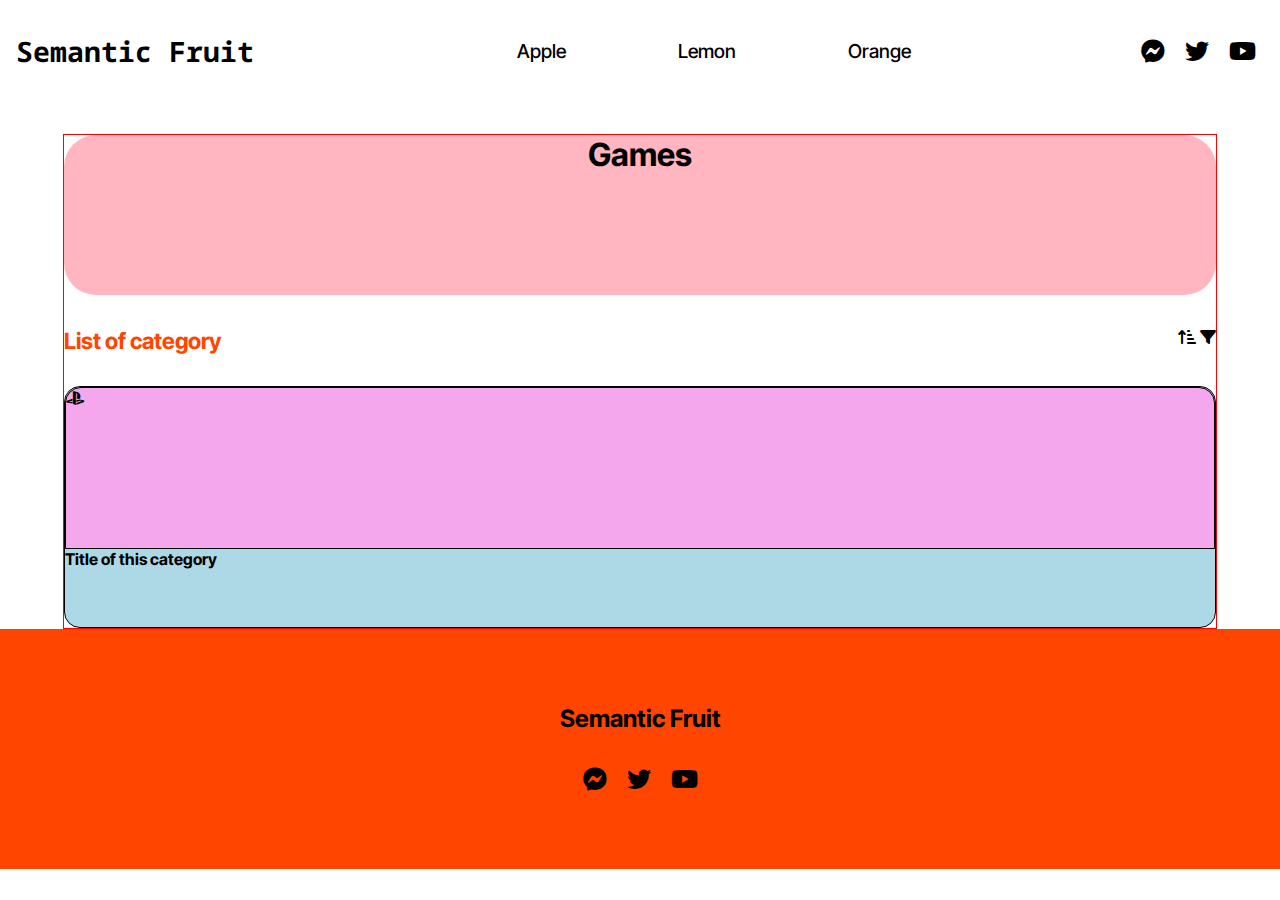
==== apple.html @ 54a96cee "sundayfunday" ====
<!DOCTYPE html>
<html lang="en">
<head>
    <meta charset="UTF-8">
    <meta http-equiv="X-UA-Compatible" content="IE=edge">
    <meta name="viewport" content="width=device-width, initial-scale=1.0">
    <title>Semantic Fruit</title>
    <link rel="stylesheet" href="/css/styles.css">
    <link rel="stylesheet" href="/css/fontstyles.css">
    <link rel="stylesheet" href="/css/components.css">
    <link rel="stylesheet" href="/css/mediaquery.css">
    <link rel="stylesheet" href="/css/spacer.css">
    <link rel="stylesheet" href="https://cdnjs.cloudflare.com/ajax/libs/font-awesome/6.2.0/css/all.min.css">

    <link rel="preconnect" href="https://fonts.googleapis.com">
    <link rel="preconnect" href="https://fonts.gstatic.com" crossorigin>
    <link href="https://fonts.googleapis.com/css2?family=Noto+Sans+Mono:wght@600&display=swap" rel="stylesheet">
    <link href="https://fonts.googleapis.com/css2?family=Inter+Tight:wght@100;200;300;400;500;600;700;800;900&display=swap" rel="stylesheet">

</head>
<body>
    <!-- HEADER -->
    <header class="page-header">
        <div class="page-logo">
            <h3><a href="index.html">Semantic Fruit</a></h3>
        </div>
        <nav>
            <ul class="page-nav">
                <li><a class="page-links" href="apple.html">Apple</a></li>
                <li><a class="page-links" href="lemon.html">Lemon</a></li>
                <li><a class="page-links" href="orange.html">Orange</a></li>
            </ul>
        </nav>
        <section class="social-icons">
            <a href="#"><i class="fa-brands fa-facebook-messenger"></i></a>
            <a href="#"><i class="fa-brands fa-twitter"></i></a>
            <a href="#"><i class="fa-brands fa-youtube"></i></a>
        </section>
    </header>

    <section class="section-games">
        <!-- Page header -->
        <header class="head-games">
            <h1>Games</h1>
        </header>
        <!-- Sub header -->
        <aside>
            <header>
                <h3>List of category</h3>
            </header>
            <section>
                <i class="fa-solid fa-arrow-up-short-wide"></i>
                <i class="fa-sharp fa-solid fa-filter"></i>
            </section>
        </aside>
        <!-- ALL ITEMS -->
        <main>
            <section class="category-item">
                <header>
                    <i class="fa-brands fa-playstation"></i>
                </header>
                <div>
                    <h4>Title of this category</h4>
                </div>
            </section>
        </main>
    </section>

    <!-- FOOTER -->

    <footer>
        <section>
            <h2>Semantic Fruit</h2>
        </section>

        <section class="social-icons">
            <a href="#"><i class="fa-brands fa-facebook-messenger"></i></a>
            <a href="#"><i class="fa-brands fa-twitter"></i></a>
            <a href="#"><i class="fa-brands fa-youtube"></i></a>
        </section>
    </footer>

</body>
</html>
---- css/styles.css ----
* {
    margin: 0;
}

:root {
    --main-color: orangered;
}

body {
    font-family: 'Inter Tight', sans-serif;
    background-color: white;
}

/* Header */

.page-header {
    display: flex;
    justify-content: space-between;
    align-items: center;
    margin-top: 1rem;
    margin-bottom: 3rem;
    padding: 1rem;
}

.social-icons > a {
    color: black;
    padding: 0.5rem;
    font-size: 1.5rem;
    transition: 300ms ease;
}

.social-icons > a:hover {
    color: var(--main-color);
    font-size: 2rem;
}

.page-logo {
    font-family: 'Noto Sans Mono', monospace;
    font-size: 1.5rem;
}

.page-logo a {
    color: black;
    text-decoration: none;
    transition: 300ms;
}

.page-logo a:hover {
    color: var(--main-color);
}

nav > ul > li {
    list-style: none;
    text-decoration: none;
}

nav > ul li > a {
    color: black;
    text-decoration: none;
}

.page-nav {
    display: flex;
    flex-direction: row;
    gap: 1rem;
}

.page-links {
    font-size: 1.2rem;
    font-weight: 500;
    border-radius: 30px;
    background-color: white;
    padding: 1rem 3rem;
    transition: 200ms;
}

.page-links:hover {
    color: white;
    background-color: var(--main-color);
}

/* HERO */


.page-hero {
    display: flex;
    flex-direction: row;
    justify-content: center;
    max-width: 100vw;
}

.hero-col-1 {
    display: flex;
    flex-direction: column;
    align-items: flex-start;
    justify-content: space-around;
    gap: 1.5rem;
    max-width: 800px;
    min-height: 500px;
}

.hero-image {
    max-height: 500px;
}


/* Section - One */

.section-example-1 {
    display: flex;
    flex-direction: column;
    align-items: center;
    justify-content: space-around;
    min-height: 25rem;
    background-color: rgb(236, 236, 236);
    padding-top: 3rem;
    padding-bottom: 3rem;
}

.box-1 {
    font-size: 3rem;
    color: white;
    background-color: purple;
    display: inline-block;
    padding: 4rem;
    border-radius: 10px;
    width: 600px;
    max-width: 400px;
}

.section-example-1 > main {
    display: flex;
    flex-direction: row;
    gap: 2rem;
}


/****** Apple ******/

.section-games {
    border: red 1px solid;
    width: 90%;
    margin: 0 auto;
}

.head-games {
    background-color: lightpink;
    min-height: 10rem;
    border-radius: 2rem;
}

.head-games h1 {
    display: flex;
    justify-content: center;
    align-items: center;
}

.section-games > aside {
    display: flex;
    justify-content: space-between;
    margin-top: 2rem;
    margin-bottom: 2rem;
}

.section-games > aside > header {
    color: var(--main-color);
    font-size: 1.2rem;
}

.section-games > main > .category-item {
    background-color: lightblue;
    border-radius: 1rem;
    border: 1px solid black;
    min-height: 15rem;
}

.section-games > main > .category-item > header {
    background-color: #F4A7ED;
    border-radius: 1rem 1rem 0rem 0rem;
    border: 1px solid black;
    min-height: 10rem;
}


/* Footer */

footer {
    background-color: var(--main-color);
    min-height: 15rem;

    display: flex;
    flex-direction: column;
    align-items: center;
    justify-content: center;
    gap: 2rem;
}
---- css/fontstyles.css ----
.hero-caption {
    font-size: 2.6rem;
    font-weight: 600;
    line-height: 1.7em;
    letter-spacing: .1em;
}

.hero-semicaption {
    font-size: 1.3rem;
}
---- css/components.css ----
.btn-1 {
    border: transparent;
    color: white;
    background-color: black;
    padding: 0.5rem 1rem;
}

.hr-line-1 {
    border: 2px solid black;
    margin-top: .5em;
    margin-bottom: .5em;
}

.mark-1 {
    background-color: var(--main-color);
    padding: .4rem .8rem;
}

/* Summary */

details {
    border: 1px solid var(--main-color);
    border-radius: 4px;
    padding: .5em 5em 0;
}

summary {
    font-weight: bold;
    margin: -.5em -.5em 0;
}

details[open] {
    padding: .5em;
}

details[open] summary {
    border-bottom: 1px solid var(--main-color);
    margin-bottom: .5em;
}
---- css/mediaquery.css ----
@media screen and (max-width: 600px) {
    .page-hero {
        display: flex;
        flex-direction: column;
    }
  }
---- css/spacer.css ----
.spacer-1 {
    margin-top: .5rem;
    margin-bottom: .5rem;
}

.spacer-2 {
    margin-top: 1rem;
    margin-bottom: 1rem;
}

.spacer-3 {
    margin-top: 2rem;
    margin-bottom: 2rem;
}

.spacer-4 {
    margin-top: 3rem;
    margin-bottom: 3rem;
}
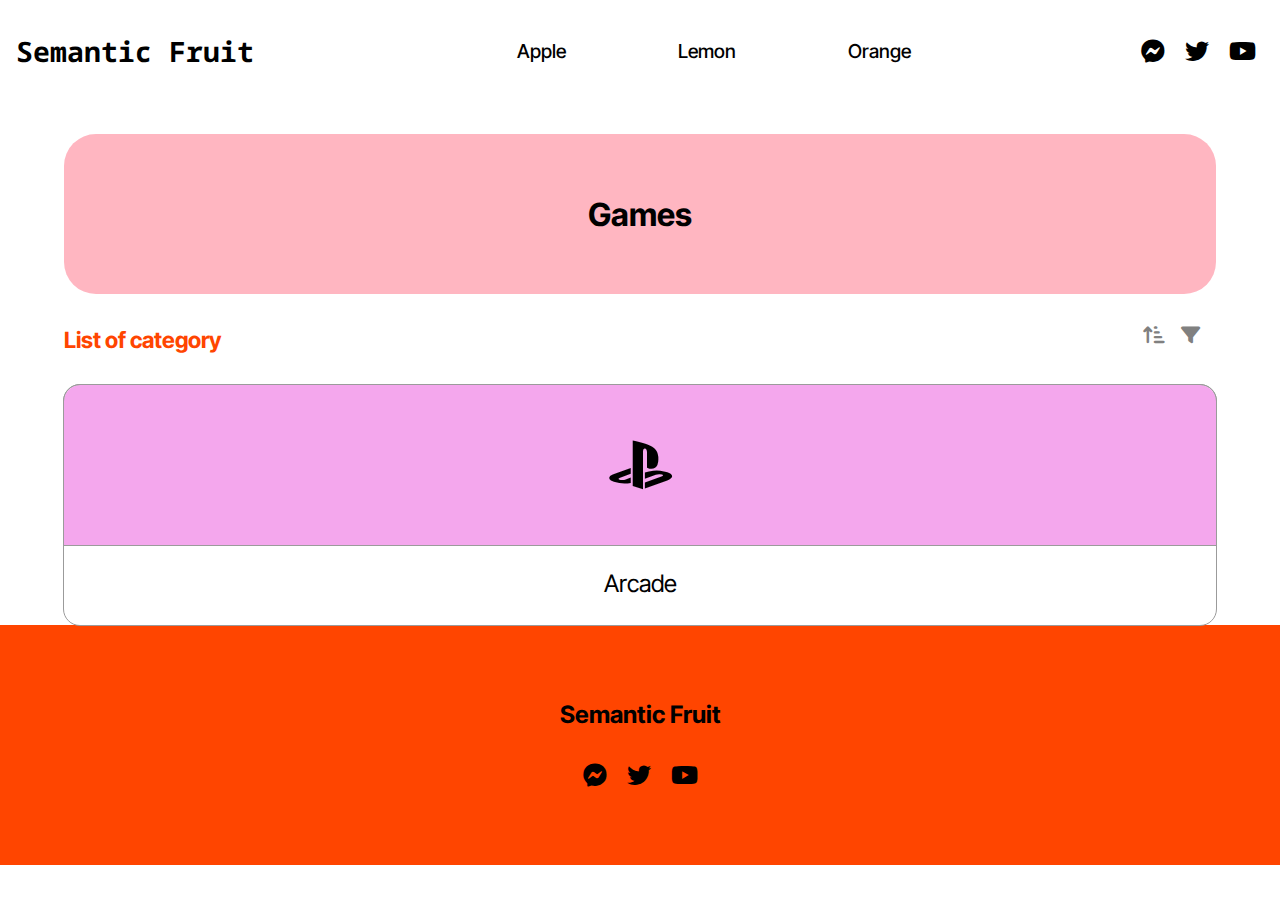
==== commit e169105e: "oppdatering apple" ====
--- a/apple.html
+++ b/apple.html
@@ -48,7 +48,7 @@
             <header>
                 <h3>List of category</h3>
             </header>
-            <section>
+            <section class="filter-buttons">
                 <i class="fa-solid fa-arrow-up-short-wide"></i>
                 <i class="fa-sharp fa-solid fa-filter"></i>
             </section>
@@ -59,11 +59,12 @@
                 <header>
                     <i class="fa-brands fa-playstation"></i>
                 </header>
-                <div>
-                    <h4>Title of this category</h4>
+                <div class="game-title">
+                    <h4>Arcade</h4>
                 </div>
             </section>
         </main>
+
     </section>
 
     <!-- FOOTER -->
--- a/css/styles.css
+++ b/css/styles.css
@@ -87,20 +87,21 @@
     flex-direction: row;
     justify-content: center;
     max-width: 100vw;
+
+    margin-bottom: 6rem;
 }
 
 .hero-col-1 {
     display: flex;
     flex-direction: column;
     align-items: flex-start;
-    justify-content: space-around;
+    justify-content: space-between;
     gap: 1.5rem;
     max-width: 800px;
-    min-height: 500px;
 }
 
 .hero-image {
-    max-height: 500px;
+    max-height: 300px;
 }
 
 
@@ -120,13 +121,18 @@
 .box-1 {
     font-size: 3rem;
     color: white;
+    text-align: center;
     background-color: purple;
-    display: inline-block;
+
     padding: 4rem;
     border-radius: 10px;
-    width: 600px;
-    max-width: 400px;
-}
+
+    min-height: 10rem;
+    margin-bottom: 1rem;
+    margin-top: 2rem;
+}
+
+
 
 .section-example-1 > main {
     display: flex;
@@ -135,10 +141,11 @@
 }
 
 
+
 /****** Apple ******/
 
 .section-games {
-    border: red 1px solid;
+
     width: 90%;
     margin: 0 auto;
 }
@@ -149,8 +156,10 @@
     border-radius: 2rem;
 }
 
-.head-games h1 {
-    display: flex;
+
+
+.head-games {
+    display: grid;
     justify-content: center;
     align-items: center;
 }
@@ -162,24 +171,63 @@
     margin-bottom: 2rem;
 }
 
+.filter-buttons {
+    display: flex;
+    flex-direction: row;
+    gap: 1rem;
+    margin-right: 1rem;
+}
+
+
+.filter-buttons > i {
+    color: gray;
+    font-size: 1.2rem;
+}
+
+.filter-buttons > i:hover {
+    color: var(--main-color);
+}
+
 .section-games > aside > header {
     color: var(--main-color);
     font-size: 1.2rem;
 }
 
 .section-games > main > .category-item {
-    background-color: lightblue;
+    background-color: rgb(255, 255, 255);
     border-radius: 1rem;
-    border: 1px solid black;
+    outline: 1px solid rgb(155, 155, 155);
     min-height: 15rem;
 }
 
 .section-games > main > .category-item > header {
     background-color: #F4A7ED;
     border-radius: 1rem 1rem 0rem 0rem;
-    border: 1px solid black;
+    outline: 1px solid rgb(155, 155, 155);
     min-height: 10rem;
 }
+
+.category-item > header > i {
+    font-size: 3.5rem;
+}
+
+.category-item > header {
+    display: grid;
+    justify-content: center;
+    align-items: center;
+}
+
+
+
+.game-title {
+    display: grid;
+    justify-content: center;
+    align-items: center;
+    margin-top: 1.5rem;
+}
+
+
+
 
 
 /* Footer */
--- a/css/fontstyles.css
+++ b/css/fontstyles.css
@@ -7,4 +7,18 @@
 
 .hero-semicaption {
     font-size: 1.3rem;
+}
+
+.section-example-1 > header > h1 {
+    font-size: 2.5rem;
+    font-weight: 300;
+}
+
+.box-1 > h2 {
+    font-weight: 300;
+}
+
+.game-title > h4 {
+    font-size: 1.5rem;
+    font-weight: 400;
 }--- a/css/components.css
+++ b/css/components.css
@@ -3,17 +3,21 @@
     color: white;
     background-color: black;
     padding: 0.5rem 1rem;
+
+    font-size: 1.2rem;
+    border-radius: 30px;
 }
 
 .hr-line-1 {
-    border: 2px solid black;
+    border: 1px solid black;
     margin-top: .5em;
     margin-bottom: .5em;
 }
 
 .mark-1 {
     background-color: var(--main-color);
-    padding: .4rem .8rem;
+    padding: .4rem;
+    border-radius: .7rem;
 }
 
 /* Summary */
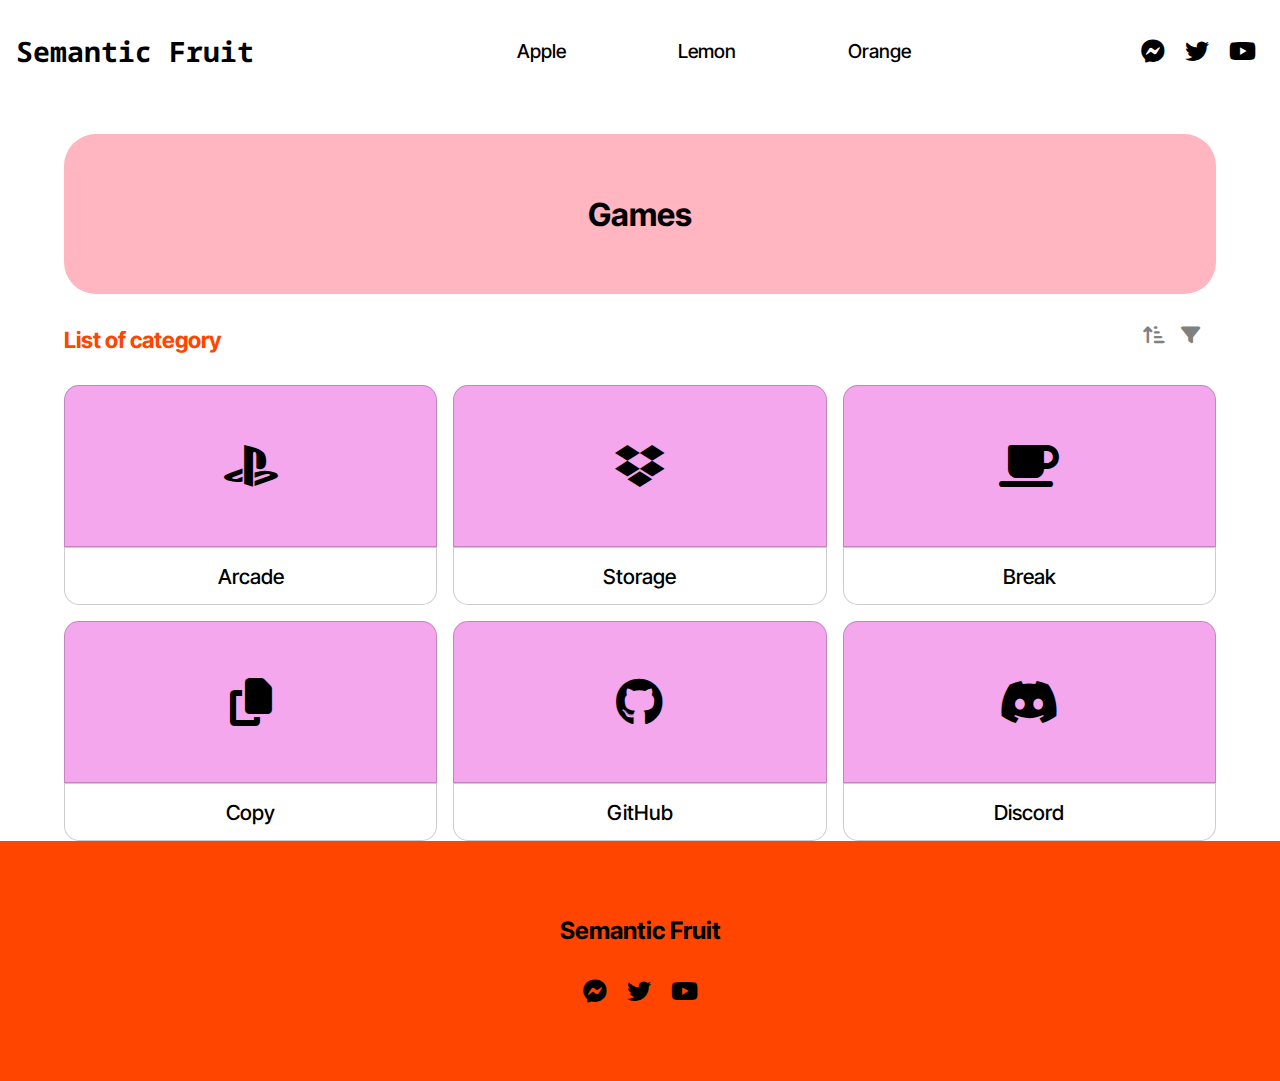
==== commit b25bfc6d: "mandag v2" ====
--- a/apple.html
+++ b/apple.html
@@ -54,14 +54,66 @@
             </section>
         </aside>
         <!-- ALL ITEMS -->
-        <main>
-            <section class="category-item">
-                <header>
-                    <i class="fa-brands fa-playstation"></i>
-                </header>
-                <div class="game-title">
-                    <h4>Arcade</h4>
-                </div>
+        <main class="product-item-all">
+            <section class="product-item">
+                <a href="#">
+                    <header>
+                        <i class="fa-brands fa-playstation"></i>
+                    </header>
+                    <main>
+                        <p>Arcade</p>
+                    </main>
+                </a>
+            </section>
+            <section class="product-item">
+                <a href="#">
+                    <header>
+                        <i class="fa-brands fa-dropbox"></i>
+                    </header>
+                    <main>
+                        <p>Storage</p>
+                    </main>
+                </a>
+            </section>
+            <section class="product-item">
+                <a href="#">
+                    <header>
+                        <i class="fa-solid fa-mug-saucer"></i>
+                    </header>
+                    <main>
+                        <p>Break</p>
+                    </main>
+                </a>
+            </section>
+            <section class="product-item">
+                <a href="#">
+                    <header>
+                        <i class="fa-solid fa-copy"></i>
+                    </header>
+                    <main>
+                        <p>Copy</p>
+                    </main>
+                </a>
+            </section>
+            <section class="product-item">
+                <a href="#">
+                    <header>
+                        <i class="fa-brands fa-github"></i>
+                    </header>
+                    <main>
+                        <p>GitHub</p>
+                    </main>
+                </a>
+            </section>
+            <section class="product-item">
+                <a href="#">
+                    <header>
+                        <i class="fa-brands fa-discord"></i>
+                    </header>
+                    <main>
+                        <p>Discord</p>
+                    </main>
+                </a>
             </section>
         </main>
 
--- a/css/styles.css
+++ b/css/styles.css
@@ -193,40 +193,60 @@
     font-size: 1.2rem;
 }
 
-.section-games > main > .category-item {
+/* Product Item */
+
+
+
+.product-item > a {
+    color: black;
+    text-decoration: none;
+
+    font-size: 1.3rem;
+    font-weight: 500;
+}
+
+.product-item > a > header > i {
+    font-size: 3rem;
+}
+
+.product-item > a > header {
+    color: black;
+    background-color: #F4A7ED;
+    min-height: 10rem;
+    /**/
+    display: grid;
+    justify-content: center;
+    align-items: center;
+    /**/
+    border: 1px solid rgba(0, 0, 0, 0.2);
+    border-radius: 15px 15px 0 0;
+    /**/
+    transition: 300ms;
+}
+
+.product-item > a > header:hover {
+    color: rgb(229, 177, 255);
+    background-color: blueviolet;
+}
+
+
+.product-item > a > main {
     background-color: rgb(255, 255, 255);
-    border-radius: 1rem;
-    outline: 1px solid rgb(155, 155, 155);
-    min-height: 15rem;
-}
-
-.section-games > main > .category-item > header {
-    background-color: #F4A7ED;
-    border-radius: 1rem 1rem 0rem 0rem;
-    outline: 1px solid rgb(155, 155, 155);
-    min-height: 10rem;
-}
-
-.category-item > header > i {
-    font-size: 3.5rem;
-}
-
-.category-item > header {
-    display: grid;
-    justify-content: center;
-    align-items: center;
-}
-
-
-
-.game-title {
-    display: grid;
-    justify-content: center;
-    align-items: center;
-    margin-top: 1.5rem;
-}
-
-
+    min-height: 3.5rem;
+    /**/
+    display: grid;
+    justify-content: center;
+    align-items: center;
+    /**/
+    border: 1px solid rgba(0, 0, 0, 0.2);
+    border-radius: 0 0 15px 15px;
+}
+
+.product-item-all {
+    display: grid;
+    grid-template-columns: repeat(3, 1fr);
+    gap: 1rem;
+}
 
 
 
--- a/css/fontstyles.css
+++ b/css/fontstyles.css
@@ -18,7 +18,3 @@
     font-weight: 300;
 }
 
-.game-title > h4 {
-    font-size: 1.5rem;
-    font-weight: 400;
-}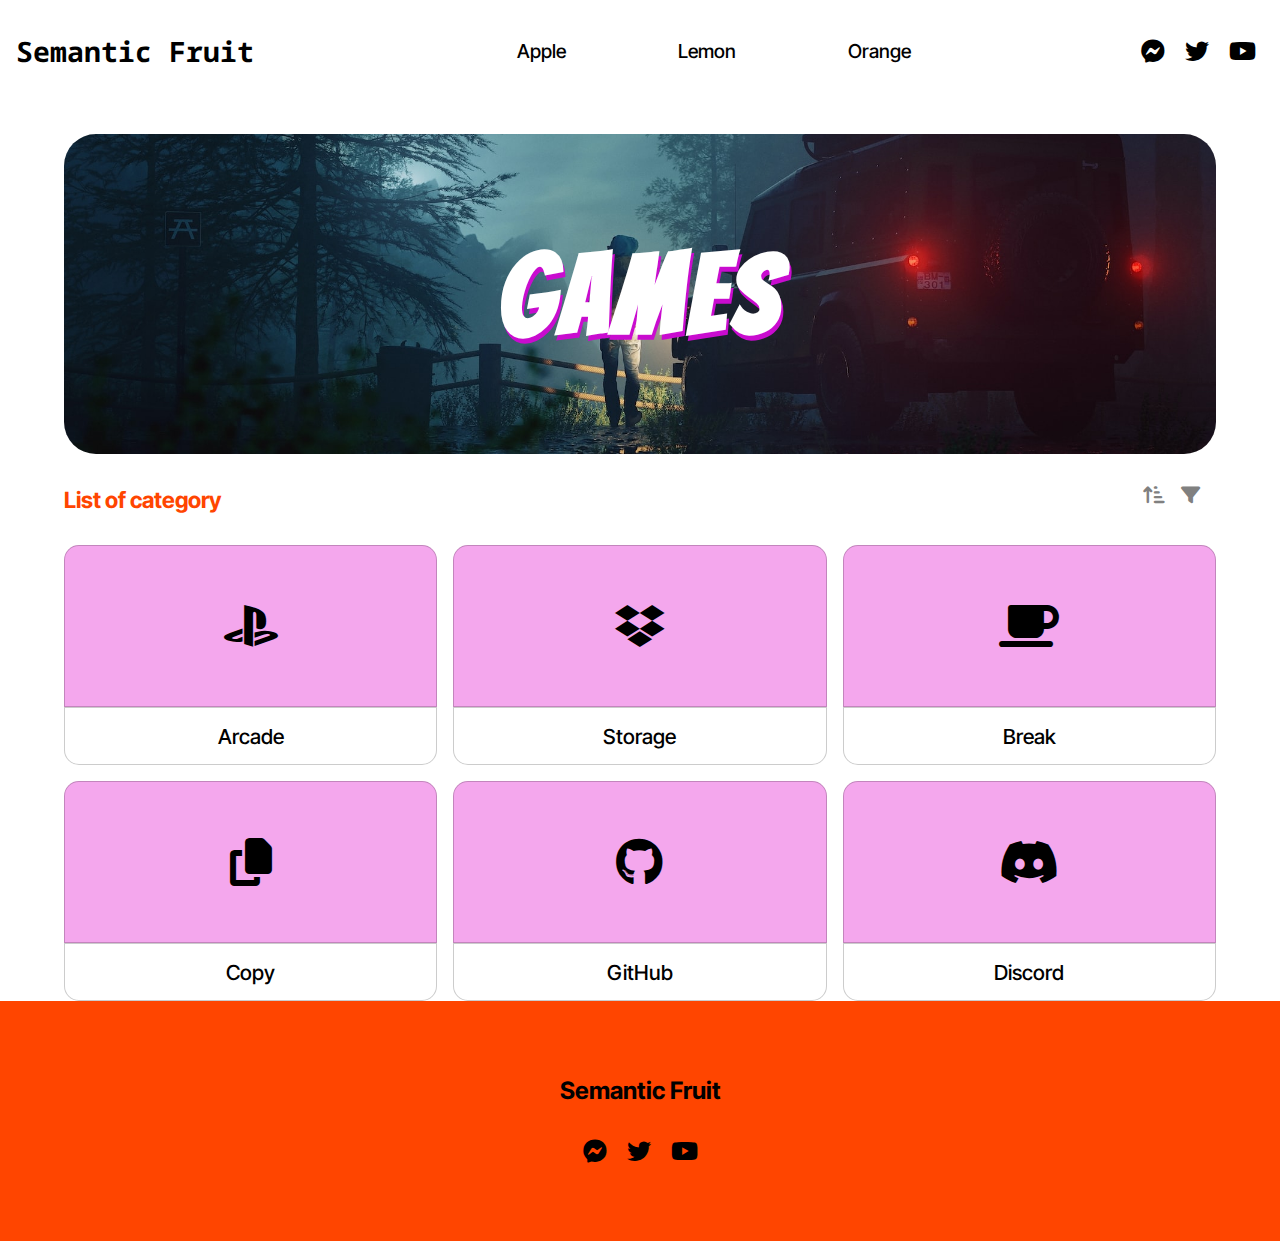
==== commit ad0f9d0a: "siste mandag" ====
--- a/apple.html
+++ b/apple.html
@@ -16,6 +16,7 @@
     <link rel="preconnect" href="https://fonts.gstatic.com" crossorigin>
     <link href="https://fonts.googleapis.com/css2?family=Noto+Sans+Mono:wght@600&display=swap" rel="stylesheet">
     <link href="https://fonts.googleapis.com/css2?family=Inter+Tight:wght@100;200;300;400;500;600;700;800;900&display=swap" rel="stylesheet">
+    <link href="https://fonts.googleapis.com/css2?family=Bangers&display=swap" rel="stylesheet">
 
 </head>
 <body>
--- a/css/styles.css
+++ b/css/styles.css
@@ -151,18 +151,29 @@
 }
 
 .head-games {
-    background-color: lightpink;
-    min-height: 10rem;
+    display: grid;
+    justify-content: center;
+    align-items: center;
+    /**/
+    background-image: url(/images/pexels-02.jpg);
+    background-repeat: no-repeat;
+    background-position: center;
+    background-size: cover;
+    /**/
+    min-height: 20rem;
     border-radius: 2rem;
 }
 
 
-
-.head-games {
-    display: grid;
-    justify-content: center;
-    align-items: center;
-}
+.head-games > h1 {
+    color: white;
+    font-size: 7rem;
+    letter-spacing: 5px;
+    font-family: 'Bangers', cursive;
+    /**/
+    text-shadow: #c90ccf 2px 5px;
+}
+
 
 .section-games > aside {
     display: flex;
